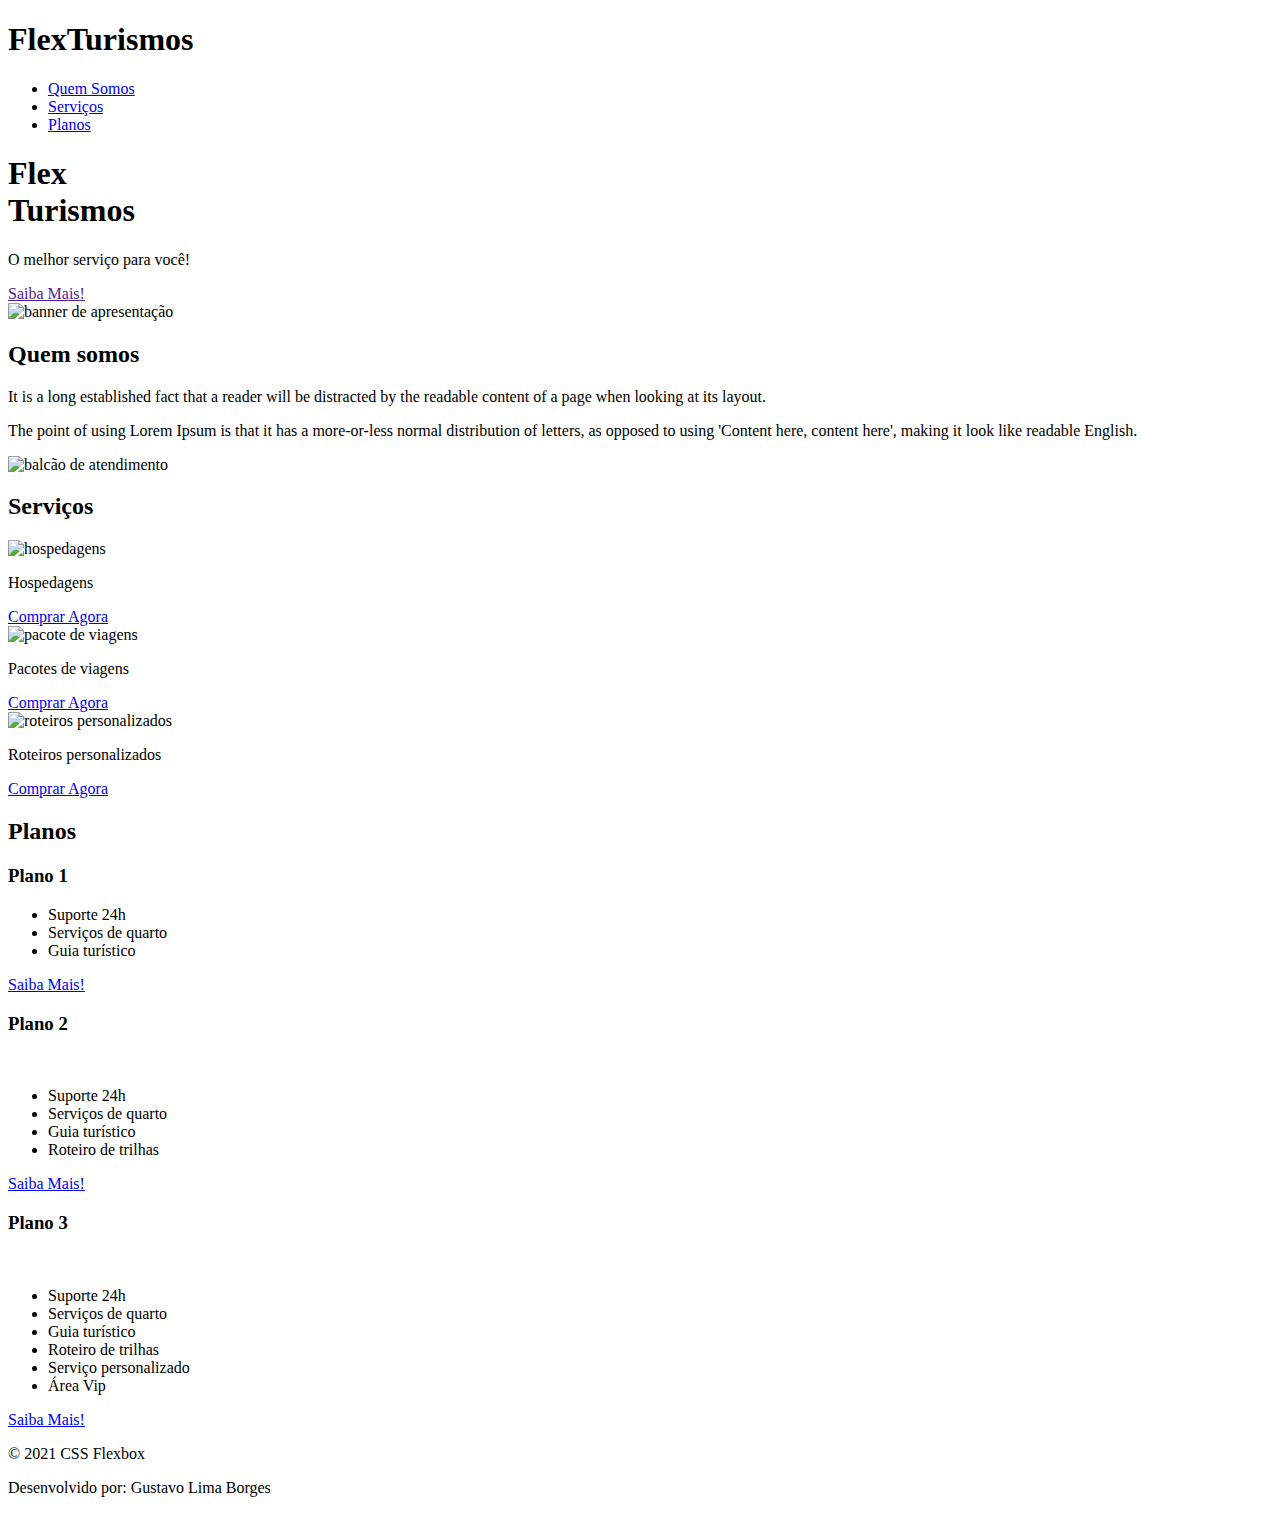
==== index.html @ 8ff17cbc "Add files via upload" ====
<!DOCTYPE html>
<html lang="pt-br">
<head>
    <meta charset="UTF-8">
    <meta name="viewport" content="width=device-width, initial-scale=1.0">
    <title>Flex Turismos</title>
    <link rel="stylesheet" href="./style.css">
    <link rel="preconnect" href="https://fonts.googleapis.com">
    <link rel="preconnect" href="https://fonts.gstatic.com" crossorigin="">
    <link rel="preconnect" href="https://fonts.googleapis.com/css2?family=Open+Sans:ital,wght@0,300;0,400;0,600;0,700;1,300;1,400">
</head>
<body>
    <header>
        <div class="flex-container menu">
          <div><h1>FlexTurismos</h1> </div>
          <ul class="list-items">
             <li><a href="#quem-somos">Quem Somos</a></li>
             <li><a href="#servicos">Serviços</a></li>
             <li><a href="#planos">Planos</a></li>
            </div>
        </ul>
    </header>

    <div class="flex-container apresentacao">
        <div class="texto-apresentacao">
            <h1>Flex <br>Turismos</h1>
            <p>O melhor serviço para você!</p>
            <a href="" class="btn">Saiba Mais!</a>
        </div>

        <div>
            <div><img src="./images/0-main.png" alt="banner de apresentação"></div>
        </div>
    </div>

    <div class="flex-container" id="quem-somos">
        <div>
            <h2>Quem somos</h2>
            <p>It is a long established fact that a reader will be distracted by the readable content of a page when looking at its layout. </p>
            <p>The point of using Lorem Ipsum is that it has a more-or-less normal distribution of letters, as opposed to using 'Content here, content here', making it look like readable English.</p>
        </div>

        <div>
            <img src="./images/1-quem-somos.png" alt="balcão de atendimento">
        </div>
    </div>

    <div class="container-externo">
        <div class="flex-container" id="servicos"> 
            <div>
                <h2>Serviços</h2>
            </div>
           
            <div class="list-servicos">
                <div class="item-servico">
                  <div><img src="./images/icon-2.png" alt="hospedagens"></div>
                  <p>Hospedagens</p>
                  <a href="#" class="btn">Comprar Agora</a>
                </div>

                <div class="item-servico">
                  <div><img src="./images/icon-1.png" alt="pacote de viagens"></div>
                  <p>Pacotes de viagens</p>
                  <a href="#" class="btn">Comprar Agora</a>
                </div>

                <div class="item-servico">
                   <div><img src="./images/icon-3.png" alt="roteiros personalizados"></div>
                   <p>Roteiros personalizados</p>
                   <a href="#" class="btn">Comprar Agora</a>
                </div>
            </div>
        </div>
    </div>

    <div class="flex-container" id="planos">
        <div>
            <h2>Planos</h2>
        </div>

        <div class="list-planos">
            
            <div class="item-plano">
               <h3>Plano 1</h3>
                <ul>
                  <li>Suporte 24h</li>
                  <li>Serviços de quarto</li>
                 <li>Guia turístico</li>
                </ul>
                <a href="#" class="btn">Saiba Mais!</a>
            </div>

            <div class="item-plano">
               <h3>Plano 2</h3>
               <br>
                <ul>
                   <li>Suporte 24h</li>
                   <li>Serviços de quarto</li>
                   <li>Guia turístico</li>
                   <li>Roteiro de trilhas</li>
                </ul>
                <a href="#" class="btn">Saiba Mais!</a>
            </div>

            <div class="item-plano">
               <h3>Plano 3</h3>
               <br>
                <ul>
                  <li>Suporte 24h</li>
                  <li>Serviços de quarto</li>
                  <li>Guia turístico</li>
                  <li>Roteiro de trilhas</li>
                  <li>Serviço personalizado</li>
                 <li>Área Vip</li>
                </ul>
                <a href="#" class="btn">Saiba Mais!</a>
            </div>

        </div>

    </div>

    <footer>
        <div class="flex-container footer">
            <p>&copy; 2021 CSS Flexbox</p>
            <p>Desenvolvido por: Gustavo Lima Borges</p>
        </div>
    </footer>
</body>
</html>
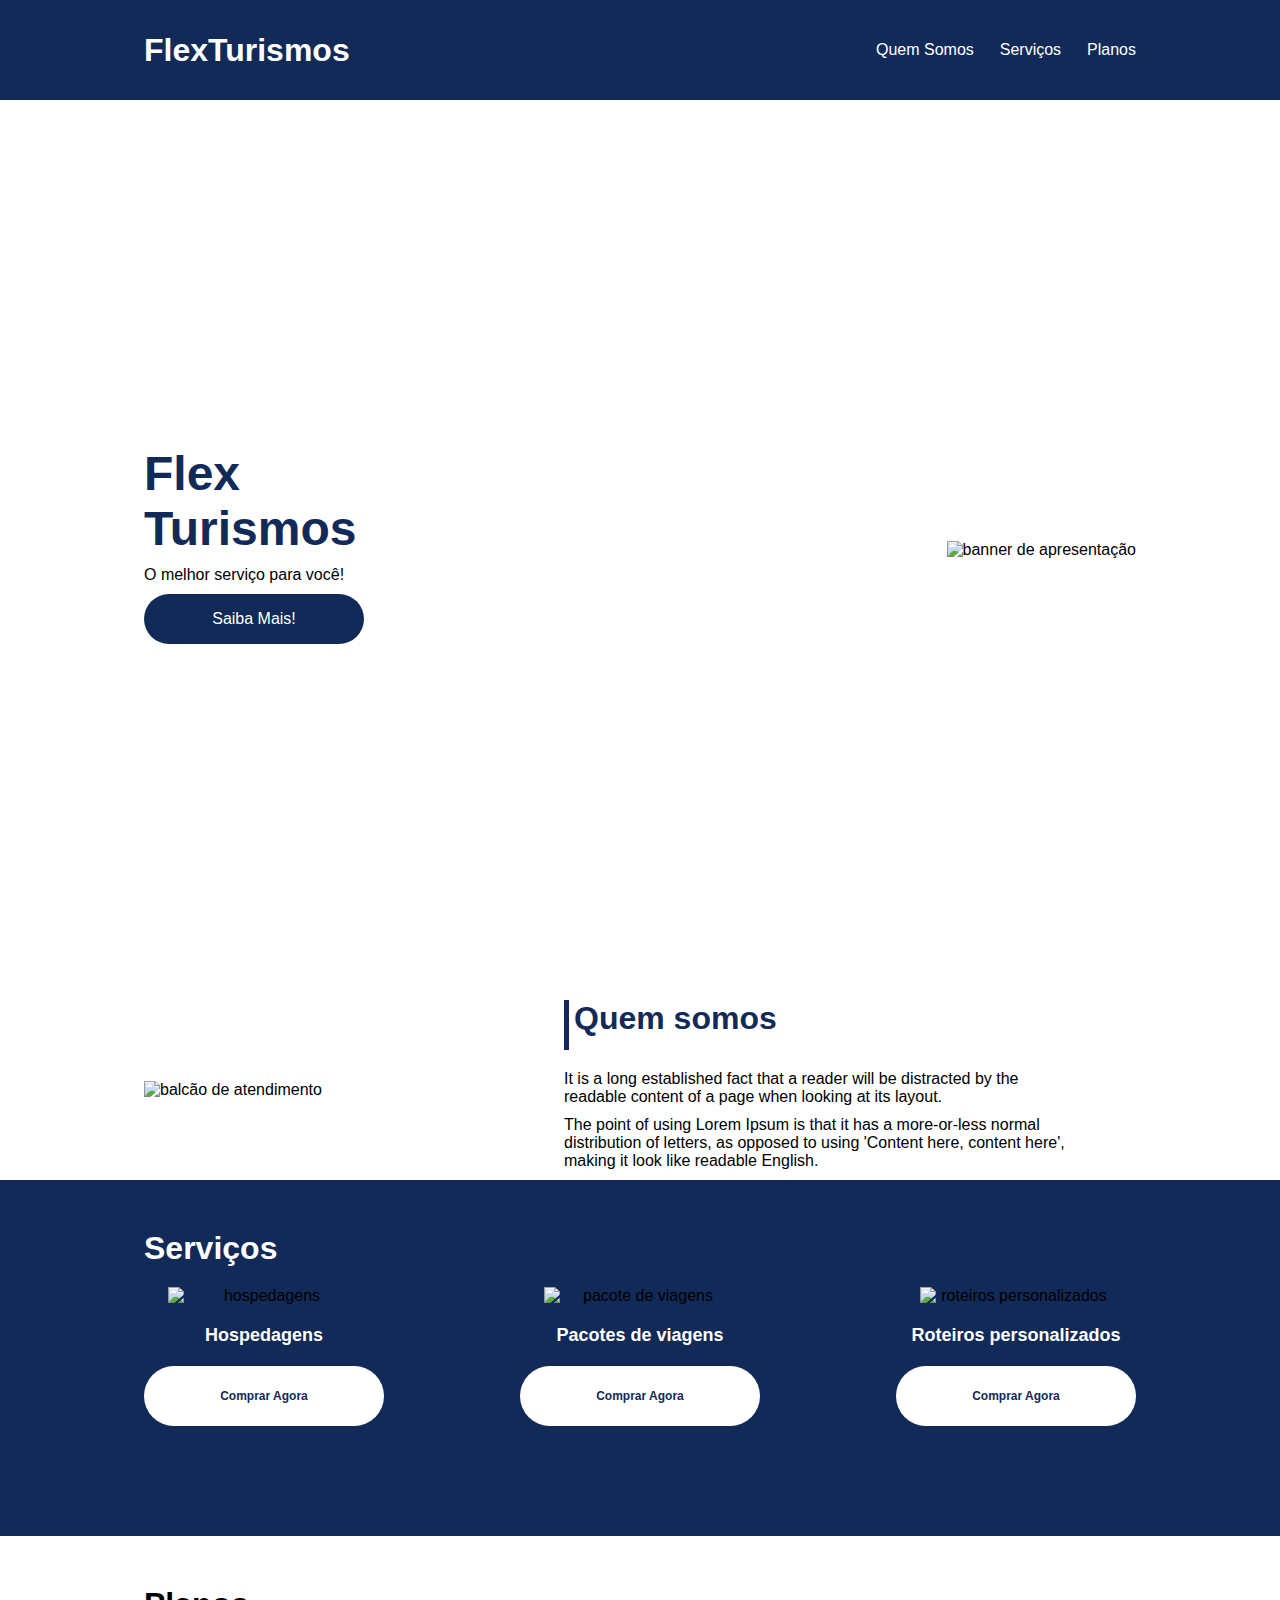
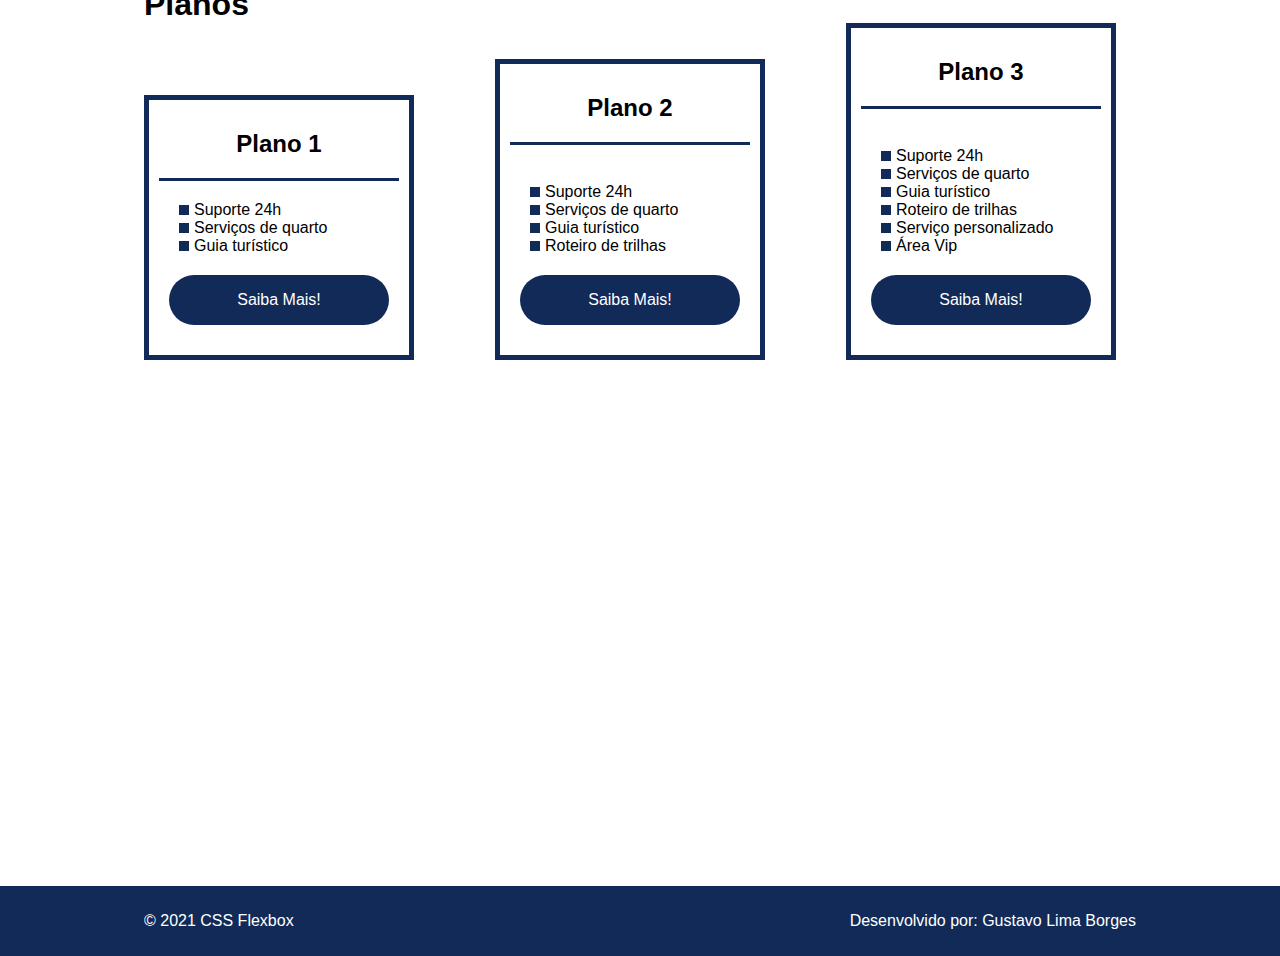
==== commit 99f314eb: "Add files via upload" ====
--- a/index.html
+++ b/index.html
@@ -5,6 +5,8 @@
     <meta name="viewport" content="width=device-width, initial-scale=1.0">
     <title>Flex Turismos</title>
     <link rel="stylesheet" href="./style.css">
+    <script src="https://github.com/Gustavogit-s/Flex_Turismo/blob/main/style.css"></script>
+    <link href="https://github.com/Gustavogit-s/Flex_Turismo/blob/main/index.html" rel="stylesheet" />
     <link rel="preconnect" href="https://fonts.googleapis.com">
     <link rel="preconnect" href="https://fonts.gstatic.com" crossorigin="">
     <link rel="preconnect" href="https://fonts.googleapis.com/css2?family=Open+Sans:ital,wght@0,300;0,400;0,600;0,700;1,300;1,400">
--- a/style.css
+++ b/style.css
@@ -0,0 +1,289 @@
+*{
+    margin: 0;
+    padding: 0;
+    font-family: 'Open Sans', sans-serif;
+}
+
+ul{
+    list-style: none;
+    margin: 0;
+    padding: 0;
+}
+
+ul li a {
+    text-decoration: none;
+}
+
+div img{
+    display: block;
+    width: 100%;
+}
+.flex-container{
+    display: flex;
+    max-width: 992px;
+    margin: auto;
+    width: 100%;
+    min-width: 320px;
+}
+
+header{
+    background-color:  #122A57;
+    height: 100px;
+    display: flex;
+    align-items: center;
+    color: #fff;
+}
+
+header .list-items{
+    display: flex;
+    max-width: 260px;
+    width: 100%;
+    justify-content: space-between;
+    align-items: center;
+
+}
+
+.list-items li a {
+    color: #fff;
+}
+header .menu{
+    justify-content: space-between;
+}
+
+.apresentacao{
+    height: 100vh;
+    align-items: center;
+    justify-content: space-between;
+}
+
+.apresentacao .texto-apresentacao{
+    min-height: 200px;
+}
+
+.texto-apresentacao h1{
+    color: #122A57;
+    font-size: 48px;
+    margin-bottom: 10px;
+} 
+
+.btn{
+    background-color: #122A57;
+    color: #fff;
+    text-align: center;
+    border-radius: 30px;
+    width: 220px;
+    display: block;
+    text-decoration: none;
+    height: 50px;
+    line-height: 50px;
+    margin-top: 10px;
+    margin-bottom: 10px;
+}
+#quem-somos{
+    flex-direction: row-reverse;
+    align-items: center;
+    justify-content: space-between;
+}
+
+#quem-somos h2{
+    font-size: 32px;
+    color: #122A57;
+    display: flex;
+    margin-bottom: 20px;
+}
+#quem-somos h2::before{
+    content: "";
+    height: 50px;
+    width: 5px;
+    margin-right: 5px;
+    background-color: #122A57;
+    position: relative;
+}
+
+#quem-somos p{
+    margin-bottom: 10px;
+    width: 90%;
+}
+#quem-somos img{
+    min-width: 420px;
+}
+
+.container-externo{
+    background-color: #122A57;
+    width: 100%;
+}
+
+#servicos{
+    flex-direction: column;
+    padding-top: 50px;
+    padding-bottom: 100px;
+}
+
+#servicos h2{
+    color: #fff;
+    font-size: 32px;
+    margin-bottom: 20px;
+}
+
+.list-servicos{
+    display: flex;
+    justify-content: space-between;
+}
+
+.list-servicos .item-servico{
+    text-align: center;
+    
+}
+
+.item-servico a{
+    width: 220px;
+    background-color: #fff;
+    border-radius: 30px;
+    height: 50px;
+    text-align: center;
+    margin-top: 20px;
+    line-height: 50px;
+    padding: 5px 10px;
+    color: #122A57;
+    font-size: 12px;
+    text-decoration: none;
+    font-weight: 700;
+}
+
+.item-servico p{
+    font-weight: 700;
+    font-size: 18px;
+    color: #fff;
+    margin-top: 20px;
+}
+
+.item-servico img{
+    width: 80%;
+    margin: auto;
+}
+
+#planos{
+    flex-direction: column;
+    min-height: 100vh;
+    padding-top: 50px;
+}
+
+#planos h2{
+    font-size: 32px;
+}
+
+.list-planos{
+    display: flex;
+    align-items: flex-end;
+    justify-content: space-between;
+}
+
+.item-plano{
+    flex: 1;
+    border: 5px solid #122A57;
+    margin-right: 20px;
+    padding: 10px;
+    max-width: 240px;
+}
+
+.item-plano .btn{
+    margin: auto;
+    margin-bottom: 20px;
+}
+
+.item-plano h3{
+    font-size: 24px;
+    display: flex;
+    flex-direction: column;
+    text-align: center;
+    margin-top: 20px;
+}
+
+.item-plano h3::after{
+    content: "";
+    background-color: #122A57;
+    width: 100%;
+    height: 3px;
+    margin-top: 20px;
+    margin-bottom: 10px;
+}
+
+.item-plano ul{
+    padding: 10px 20px;
+    display: flex;
+    flex-direction: column;
+    margin-bottom: 10px;
+}
+
+.item-plano ul li{
+    display: flex;
+    flex-wrap: nowrap;
+    align-items: center;
+}
+
+.item-plano ul li::before{
+    content: "";
+    width: 10px;
+    height: 10px;
+    background-color: #122A57;
+    margin-right: 5px;
+}
+
+footer{
+    background-color: #122A57;
+    height: 70px;
+    display: flex;
+    align-items: center;
+}
+
+footer .footer{
+    justify-content: space-between;
+    color: #fff;
+
+}
+
+/*mobile */
+@media(max-width:992px){
+    .flex-container{
+        flex-direction: column;
+    }
+
+    .apresentacao{
+        flex-direction: column-reverse;
+    }
+
+    .apresentacao .texto-apresentacao{
+        width: 100%;
+    }
+
+    #quem-somos{
+        flex-direction: column-reverse;
+    }
+
+    #quem-somos img{
+        min-width: 320;
+        margin: auto;
+    }
+
+    .list-servicos{
+        flex-direction: column;
+    }
+
+    .item-servico img{
+        width: 50%;
+        margin: auto;
+    }
+
+    .list-planos{
+        flex-direction: column;
+        align-items: flex-start;
+        margin-bottom: 20px;
+    }
+
+    .list-planos .item-plano{
+        max-width: 90%;
+        margin: auto;
+        width: 100%;
+        margin-bottom: 20px;
+    }
+}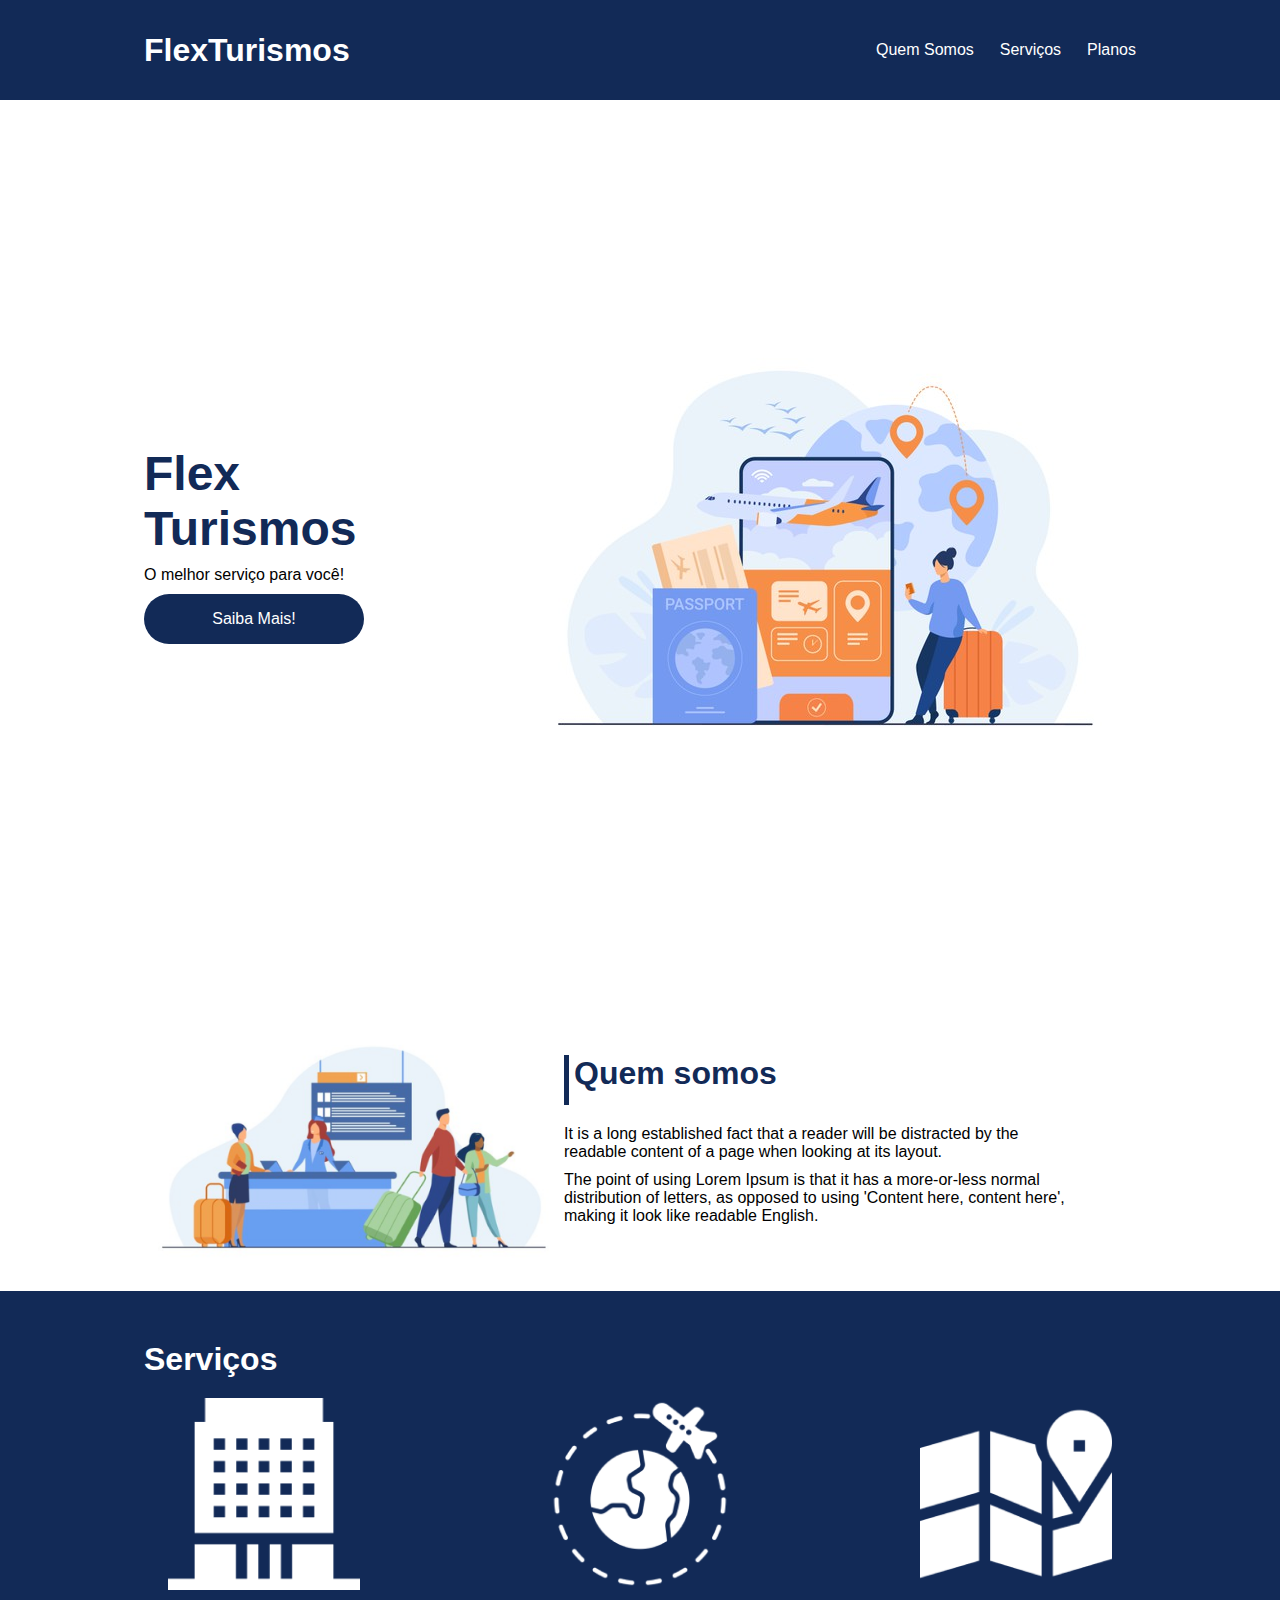
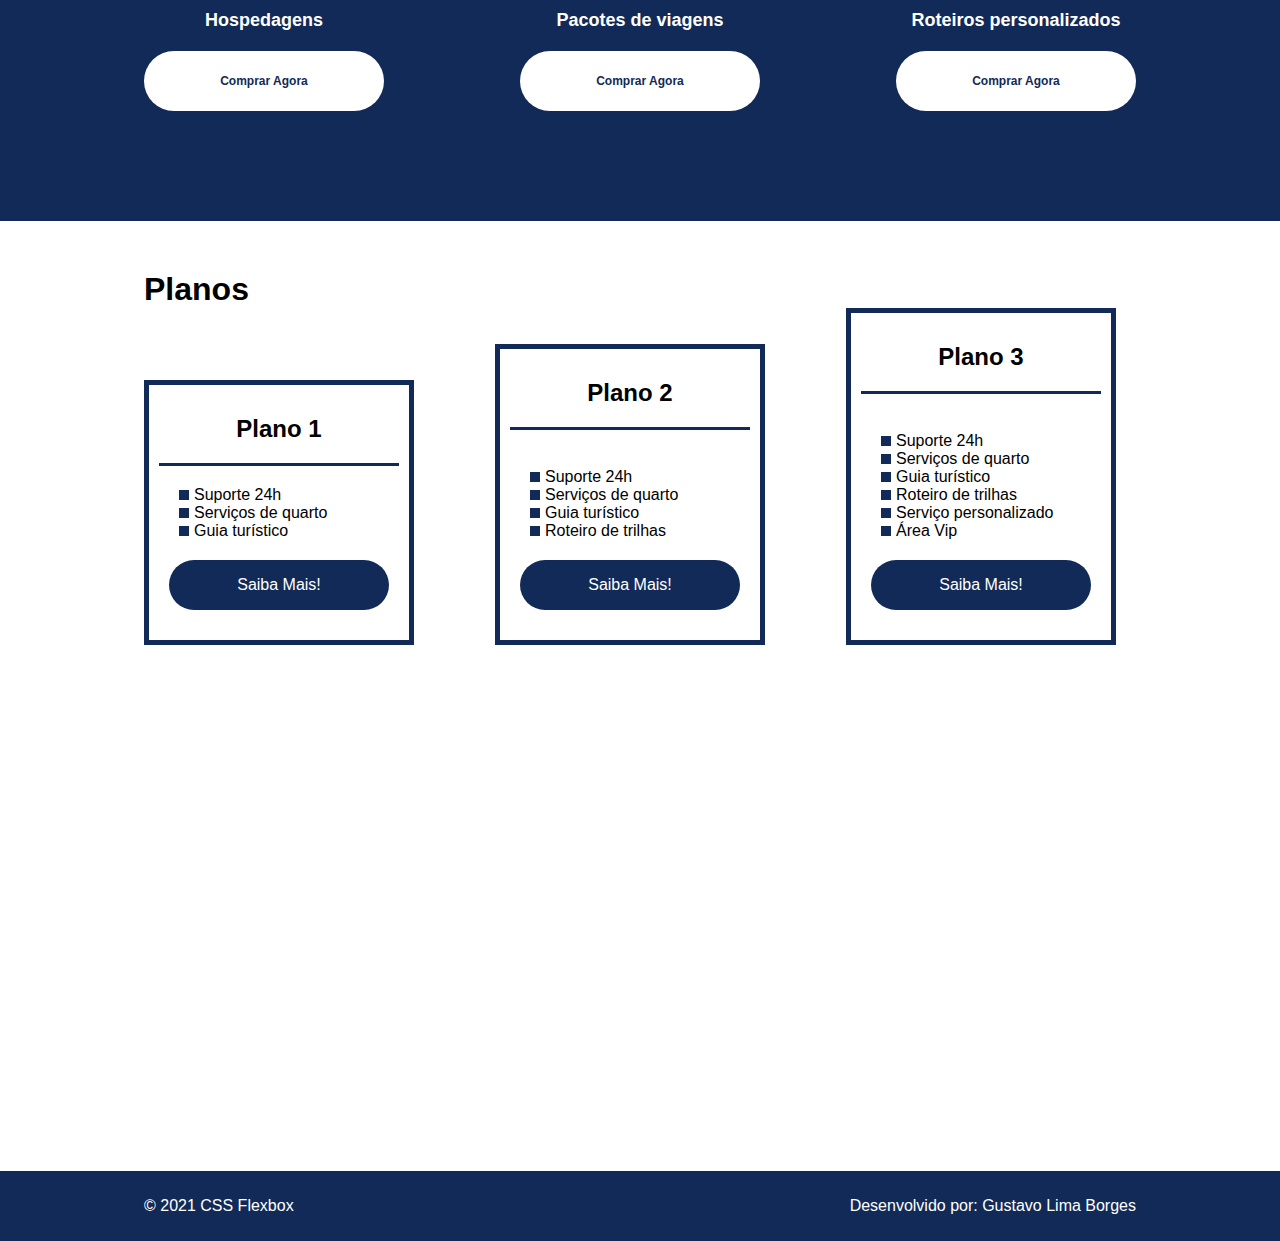
==== commit 30f1cb15: "Add files via upload" ====
(no text change in the page or its own stylesheets)
